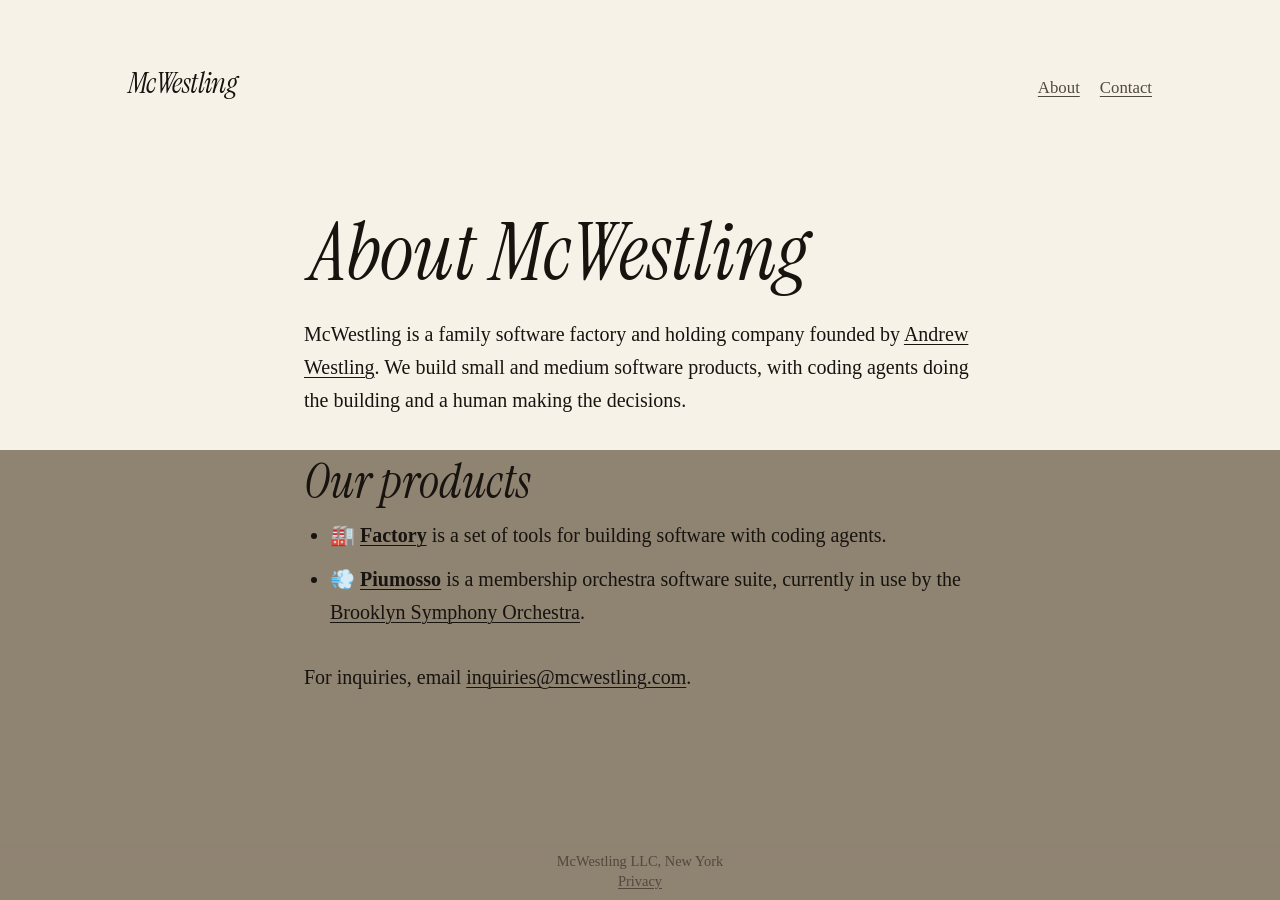
==== about/index.html @ 5ca957c3 "Add About and privacy pages (DO-1413)" ====
<!doctype html>
<html lang="en">
  <head>
    <meta charset="utf-8">
    <meta name="viewport" content="width=device-width, initial-scale=1">
    <meta name="description" content="About McWestling LLC and the products we build.">
    <meta name="theme-color" content="#f7f2e8" media="(prefers-color-scheme: light)">
    <meta name="theme-color" content="#171716" media="(prefers-color-scheme: dark)">
    <title>About · McWestling</title>
    <link rel="preconnect" href="https://fonts.googleapis.com">
    <link rel="preconnect" href="https://fonts.gstatic.com" crossorigin>
    <link href="https://fonts.googleapis.com/css2?family=Instrument+Serif:ital@0;1&display=swap" rel="stylesheet">
    <link rel="stylesheet" href="/styles.css">
    <script src="/app.js" defer></script>
  </head>
  <body>
    <main class="page-main">
      <header class="page-header">
        <a class="page-wordmark" href="/">McWestling</a>
        <nav aria-label="McWestling links">
          <a href="/about/" aria-current="page">About</a>
          <a href="mailto:inquiries@mcwestling.com">Contact</a>
        </nav>
      </header>
      <article class="page-content">
        <h1>About McWestling</h1>
        <p>McWestling is a family software factory and holding company founded by <a href="https://andrewwestling.com">Andrew Westling</a>. We build small and medium software products, with coding agents doing the building and a human making the decisions.</p>
        <h2>Our products</h2>
        <ul>
          <li><strong><span aria-hidden="true">🏭</span> <a href="https://github.com/mcwestling/factory">Factory</a></strong> is a set of tools for building software with coding agents.</li>
          <li><strong><span aria-hidden="true">💨</span> <a href="https://piumosso.app">Piumosso</a></strong> is a membership orchestra software suite, currently in use by the <a href="https://bso.nyc">Brooklyn Symphony Orchestra</a>.</li>
        </ul>
        <p>For inquiries, email <a href="mailto:inquiries@mcwestling.com">inquiries@mcwestling.com</a>.</p>
      </article>
    </main>
    <footer class="site-footer">
      <div><a href="/">McWestling LLC, New York</a></div>
      <div><a href="/privacy/">Privacy</a></div>
    </footer>
  </body>
</html>
---- styles.css ----
:root {
  --ground: #8f8372;
  --ground-link: #51493e;
  --ink: #17130f;
  --paper: #f7f2e8;
  --horizon: 50vh;
  --logo-size: min(clamp(21rem, 30vw, 30rem), 86vw, 35rem);
  --logo-ground-depth: clamp(5rem, 10vw, 9rem);
  --logo-top: calc(
    var(--horizon) + var(--logo-ground-depth) - var(--logo-size)
  );
  --wordmark-size: clamp(4.75rem, 13vw, 9.75rem);
  --wordmark-line-height: 0.82;
  --wordmark-overlap: clamp(0.4rem, 1.2vw, 1.1rem);
  --wordmark-safe-top: clamp(0.75rem, 2vh, 1.5rem);
  --wordmark-top: max(
    var(--wordmark-safe-top),
    calc(
      var(--logo-top) -
        (var(--wordmark-size) * var(--wordmark-line-height)) +
        var(--wordmark-overlap)
    )
  );
}

* {
  box-sizing: border-box;
}

html {
  min-height: 100%;
  background: linear-gradient(
    to bottom,
    var(--paper) 0,
    var(--paper) var(--horizon),
    var(--ground) var(--horizon),
    var(--ground) 100%
  );
}

body {
  min-height: 100vh;
  margin: 0;
  color: var(--ink);
  font-family: Georgia, "Times New Roman", serif;
}

main {
  position: relative;
  min-height: 100vh;
  overflow: hidden;
  padding-inline: clamp(1.25rem, 4vw, 4rem);
  text-align: center;
}

.brand {
  position: absolute;
  inset-inline: 0;
  top: var(--wordmark-top);
  z-index: 1;
  display: grid;
  justify-items: center;
  padding-inline: inherit;
}

h1 {
  margin: 0;
  padding-inline: 0.08em;
  font-family: "Instrument Serif", Didot, "Bodoni 72",
    "Times New Roman", serif;
  font-size: var(--wordmark-size);
  font-style: italic;
  font-weight: 400;
  letter-spacing: -3.5px;
  line-height: var(--wordmark-line-height);
  user-select: none;
}

.wordmark-westling {
  display: inline-block;
  margin-left: -0.06em;
}

.logo-wrap,
.castle-window-fill {
  position: absolute;
  top: var(--logo-top);
  left: 50%;
  width: var(--logo-size);
  transform: translateX(-50%) translateZ(0);
}

.logo-wrap {
  z-index: 3;
  -webkit-filter: drop-shadow(0 1.25rem 1.7rem rgb(43 35 26 / 24%));
  filter: drop-shadow(0 1.25rem 1.7rem rgb(43 35 26 / 24%));
}

.logo {
  display: block;
  width: 100%;
  height: auto;
}

.castle-window-fill {
  z-index: 1;
  aspect-ratio: 1;
}

.castle-window-fill span {
  position: absolute;
  background: #050505;
  border-radius: 47% 47% 9% 9% / 45% 45% 7% 7%;
}

.castle-window-fill .window-left-top {
  top: 39.7%;
  left: 13.9%;
  width: 4.3%;
  height: 11.9%;
}

.castle-window-fill .window-left-bottom {
  top: 65%;
  left: 13.9%;
  width: 4.3%;
  height: 10%;
}

.castle-window-fill .window-center-left {
  top: 42.2%;
  left: 43%;
  width: 4.4%;
  height: 10.3%;
}

.castle-window-fill .window-center-right {
  top: 42.2%;
  left: 53.5%;
  width: 4.4%;
  height: 10.3%;
}

.castle-window-fill .window-right-top {
  top: 39.7%;
  left: 82.2%;
  width: 4.3%;
  height: 11.9%;
}

.castle-window-fill .window-right-bottom {
  top: 65%;
  left: 82.2%;
  width: 4.3%;
  height: 10%;
}

.gigi-stage {
  position: absolute;
  inset: 0;
  overflow: hidden;
  pointer-events: none;
}

.gigi-cameo {
  position: absolute;
  display: block;
  user-select: none;
  -webkit-user-drag: none;
}

.gigi-ground {
  z-index: 4;
  width: var(--gigi-width);
  transform: translateZ(0);
  transform-origin: 50% 100%;
  -webkit-filter: drop-shadow(0 0.45rem 0.35rem rgb(43 35 26 / 22%));
  filter: drop-shadow(0 0.45rem 0.35rem rgb(43 35 26 / 22%));
}

.gigi-ground img {
  display: block;
  width: 100%;
  height: auto;
}

.gigi-window {
  z-index: 2;
  background: radial-gradient(
    circle at 50% 56%,
    rgb(255 239 200 / 58%),
    rgb(255 214 135 / 24%) 38%,
    transparent 72%
  );
}

.gigi-window-figure {
  position: absolute;
  top: 65%;
  left: 30%;
  transform: translate(-50%, -50%) translateZ(0);
  -webkit-filter: brightness(1.16) contrast(1.05) saturate(1.08)
    drop-shadow(0 0 0.22rem rgb(255 232 186 / 68%));
  filter: brightness(1.16) contrast(1.05) saturate(1.08)
    drop-shadow(0 0 0.22rem rgb(255 232 186 / 68%));
}

.gigi-window-figure img {
  display: block;
  width: 160%;
  max-width: none;
  height: auto;
  user-select: none;
  -webkit-user-drag: none;
}

.gigi-walk-track {
  z-index: 4;
  width: var(--gigi-width);
  animation: gigi-walk var(--gigi-duration) linear both;
  animation-delay: var(--gigi-delay);
}

.gigi-walk-track.gigi-walk-behind {
  z-index: 0;
}

.gigi-walk-figure {
  transform: scaleX(var(--gigi-facing)) translateZ(0);
  transform-origin: 50% 100%;
  -webkit-filter: drop-shadow(0 0.28rem 0.2rem rgb(43 35 26 / 18%));
  filter: drop-shadow(0 0.28rem 0.2rem rgb(43 35 26 / 18%));
}

.gigi-walk-figure img {
  display: block;
  width: 100%;
  height: auto;
  user-select: none;
  -webkit-user-drag: none;
}

@keyframes gigi-walk {
  from {
    transform: translateX(var(--gigi-start));
  }

  to {
    transform: translateX(var(--gigi-end));
  }
}

.contact {
  position: absolute;
  inset-inline: 0;
  bottom: clamp(2rem, 9vh, 6rem);
  z-index: 5;
  display: grid;
  justify-items: center;
  padding-inline: inherit;
}

.links {
  display: flex;
  flex-direction: column;
  justify-content: center;
  gap: 0.35rem;
  max-width: 42rem;
  color: var(--ground-link);
  font-family: "Instrument Serif", Didot, "Bodoni 72",
    "Times New Roman", serif;
  font-size: clamp(1.15rem, 2.2vw, 1.55rem);
  font-weight: 400;
  line-height: 1.2;
}

a {
  color: inherit;
  text-decoration-thickness: 0.04em;
  text-underline-offset: 0.16em;
}

a:hover,
a:focus-visible {
  color: var(--ink);
}

a:focus-visible {
  outline: 2px solid currentColor;
  outline-offset: 0.2em;
}

@media (max-width: 42rem) {
  :root {
    --logo-size: min(clamp(19rem, 78vw, 28rem), 86vw);
    --logo-ground-depth: clamp(3.75rem, 10vw, 6rem);
    --wordmark-overlap: clamp(0.2rem, 1.5vw, 0.6rem);
  }

  .contact {
    bottom: clamp(2rem, 8vh, 4rem);
  }
}

@media (prefers-color-scheme: dark) {
  :root {
    --ground: #292821;
    --ground-link: #a99f8e;
    --ink: #eee6d6;
    --paper: #171716;
  }

  .logo-wrap {
    -webkit-filter: drop-shadow(0 1.25rem 1.9rem rgb(0 0 0 / 45%))
      saturate(0.88) brightness(0.86);
    filter: drop-shadow(0 1.25rem 1.9rem rgb(0 0 0 / 45%))
      saturate(0.88) brightness(0.86);
  }

  .gigi-window {
    background: radial-gradient(
      circle at 50% 56%,
      rgb(255 243 205 / 72%),
      rgb(255 218 142 / 34%) 42%,
      transparent 76%
    );
  }

  .gigi-window-figure {
    -webkit-filter: brightness(1.35) contrast(1.06) saturate(1.12)
      drop-shadow(0 0 0.28rem rgb(255 236 190 / 82%));
    filter: brightness(1.35) contrast(1.06) saturate(1.12)
      drop-shadow(0 0 0.28rem rgb(255 236 190 / 82%));
  }
}

@media (max-height: 44rem) {
  :root {
    --logo-size: min(clamp(12rem, 58vh, 19rem), 86vw, 35rem);
    --logo-ground-depth: clamp(4.5rem, 18vh, 7rem);
    --wordmark-size: clamp(3rem, 11vh, 5rem);
    --wordmark-overlap: clamp(1rem, 4vh, 2.25rem);
  }
}

.page-main {
  min-height: 100vh;
  overflow: visible;
  padding: clamp(1.5rem, 5vw, 4rem) clamp(1.25rem, 6vw, 5rem) 7rem;
  text-align: left;
}

.page-header {
  display: flex;
  align-items: baseline;
  justify-content: space-between;
  gap: 1.5rem;
  max-width: 64rem;
  margin: 0 auto;
  color: var(--ground-link);
}

.page-header nav {
  display: flex;
  gap: 1.25rem;
  font-size: 1.05rem;
}

.page-wordmark {
  color: var(--ink);
  font-family: "Instrument Serif", Didot, "Bodoni 72",
    "Times New Roman", serif;
  font-size: 1.8rem;
  font-style: italic;
  letter-spacing: -0.02em;
  text-decoration: none;
}

.page-content {
  max-width: 42rem;
  margin: clamp(3rem, 12vh, 8rem) auto 0;
  font-size: clamp(1.08rem, 1.8vw, 1.25rem);
  line-height: 1.65;
}

.page-content h1,
.page-content h2 {
  color: var(--ink);
  font-family: "Instrument Serif", Didot, "Bodoni 72",
    "Times New Roman", serif;
  font-style: italic;
  font-weight: 400;
  letter-spacing: normal;
  line-height: 1.05;
  user-select: auto;
}

.page-content h1 {
  margin: 0 0 1.5rem;
  font-size: clamp(3rem, 8vw, 5rem);
}

.page-content h2 {
  margin: 2.5rem 0 0.75rem;
  font-size: clamp(2rem, 5vw, 3rem);
}

.page-content p {
  margin: 0 0 1.25rem;
}

.page-content ul {
  margin: 0 0 2rem;
  padding-left: 1.3em;
}

.page-content li + li {
  margin-top: 0.65rem;
}

.site-footer {
  position: fixed;
  inset-inline: 0;
  bottom: 0;
  z-index: 6;
  display: block;
  padding: 0.65rem 1rem;
  color: var(--ground-link);
  background: linear-gradient(transparent, var(--ground) 35%);
  font-size: 0.9rem;
  text-align: center;
}

.site-footer div + div {
  margin-top: 0.15rem;
}

.site-footer div:first-child a {
  text-decoration: none;
}

@media (max-width: 30rem) {
  .page-header {
    align-items: flex-start;
    flex-direction: column;
    gap: 0.75rem;
  }

  .page-content {
    margin-top: 3.5rem;
  }
}
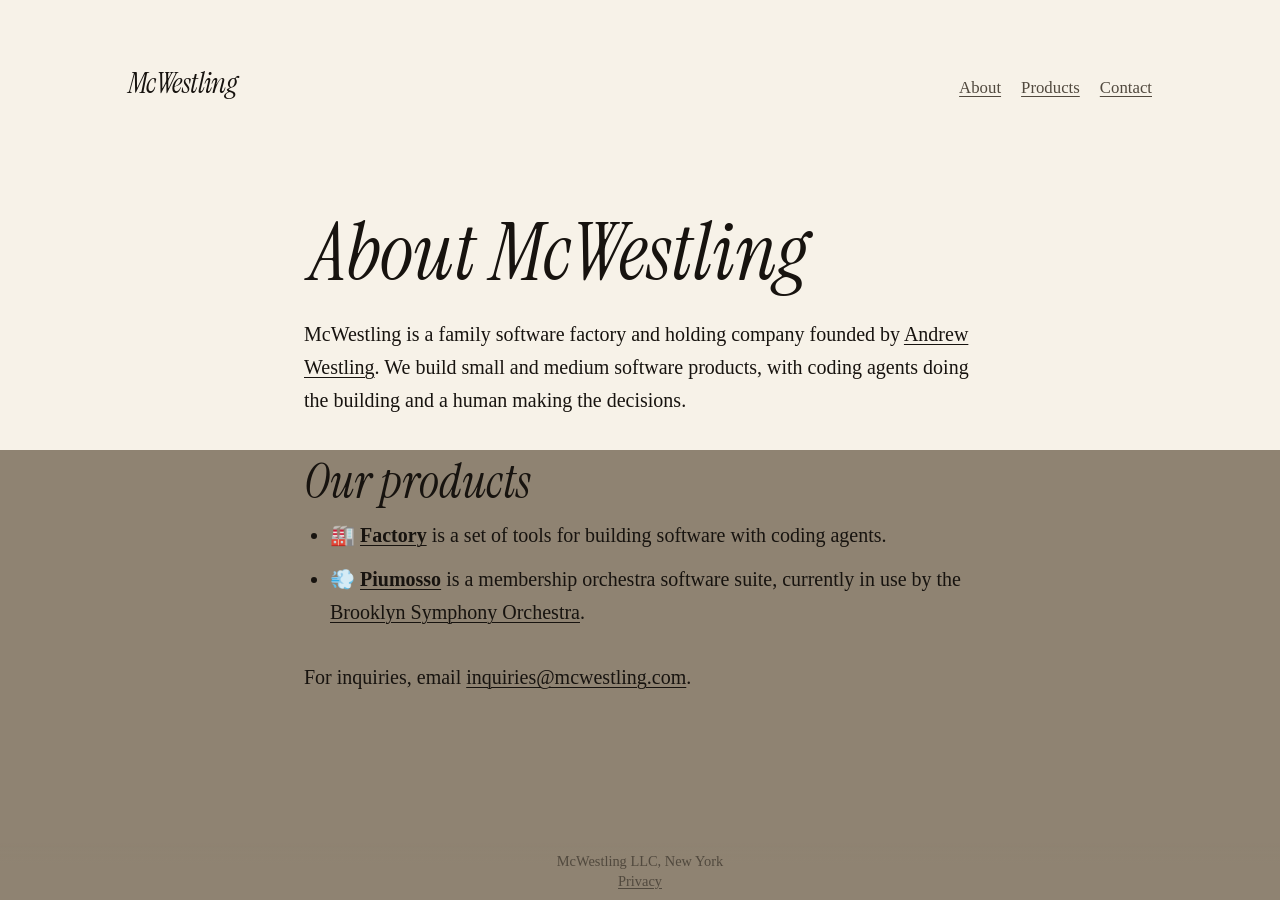
==== commit 48c51e4f: "Publish Factory's product page from its README (DO-1417) Co-Authored-By: Claude Opus 5.5 <noreply@an" ====
--- a/about/index.html
+++ b/about/index.html
@@ -19,6 +19,7 @@
         <a class="page-wordmark" href="/">McWestling</a>
         <nav aria-label="McWestling links">
           <a href="/about/" aria-current="page">About</a>
+          <a href="/products/">Products</a>
           <a href="mailto:inquiries@mcwestling.com">Contact</a>
         </nav>
       </header>
--- a/styles.css
+++ b/styles.css
@@ -418,6 +418,11 @@
   margin-top: 0.65rem;
 }
 
+.page-content img {
+  max-width: 100%;
+  height: auto;
+}
+
 .site-footer {
   position: fixed;
   inset-inline: 0;
